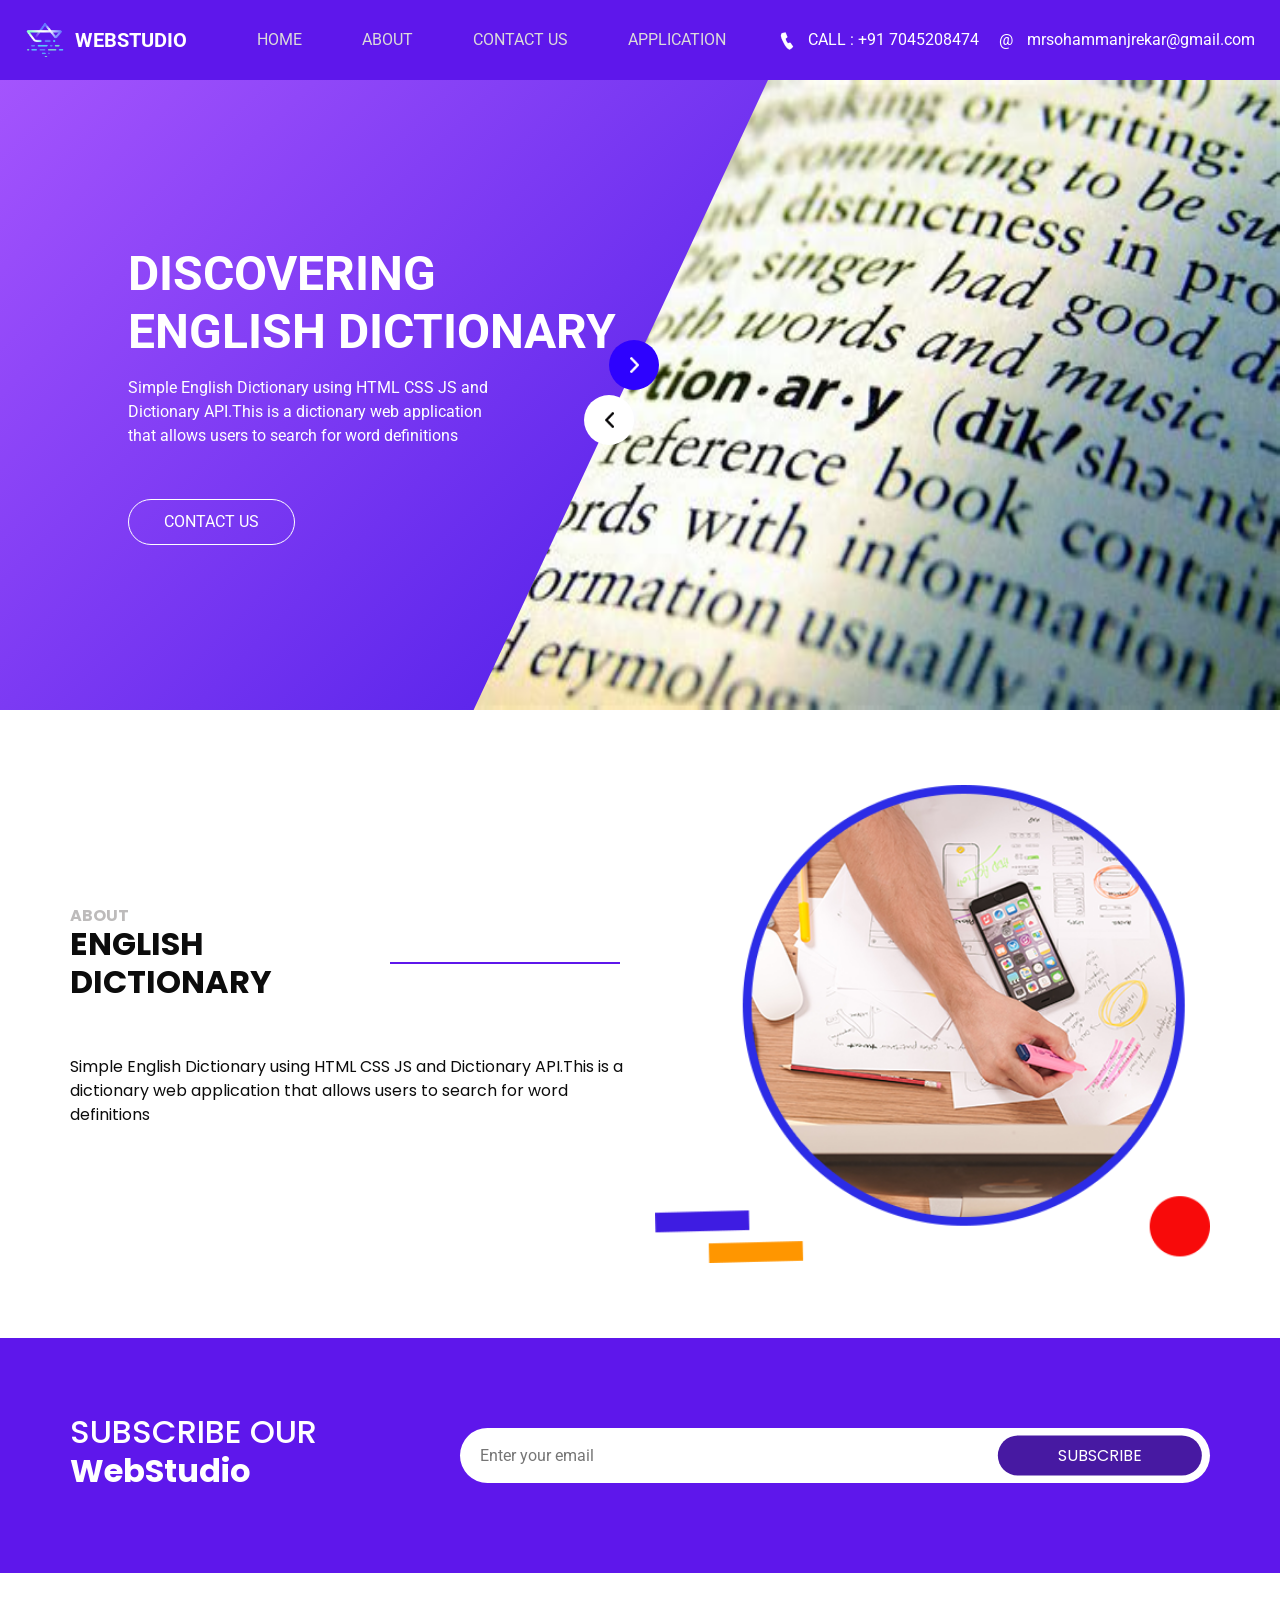
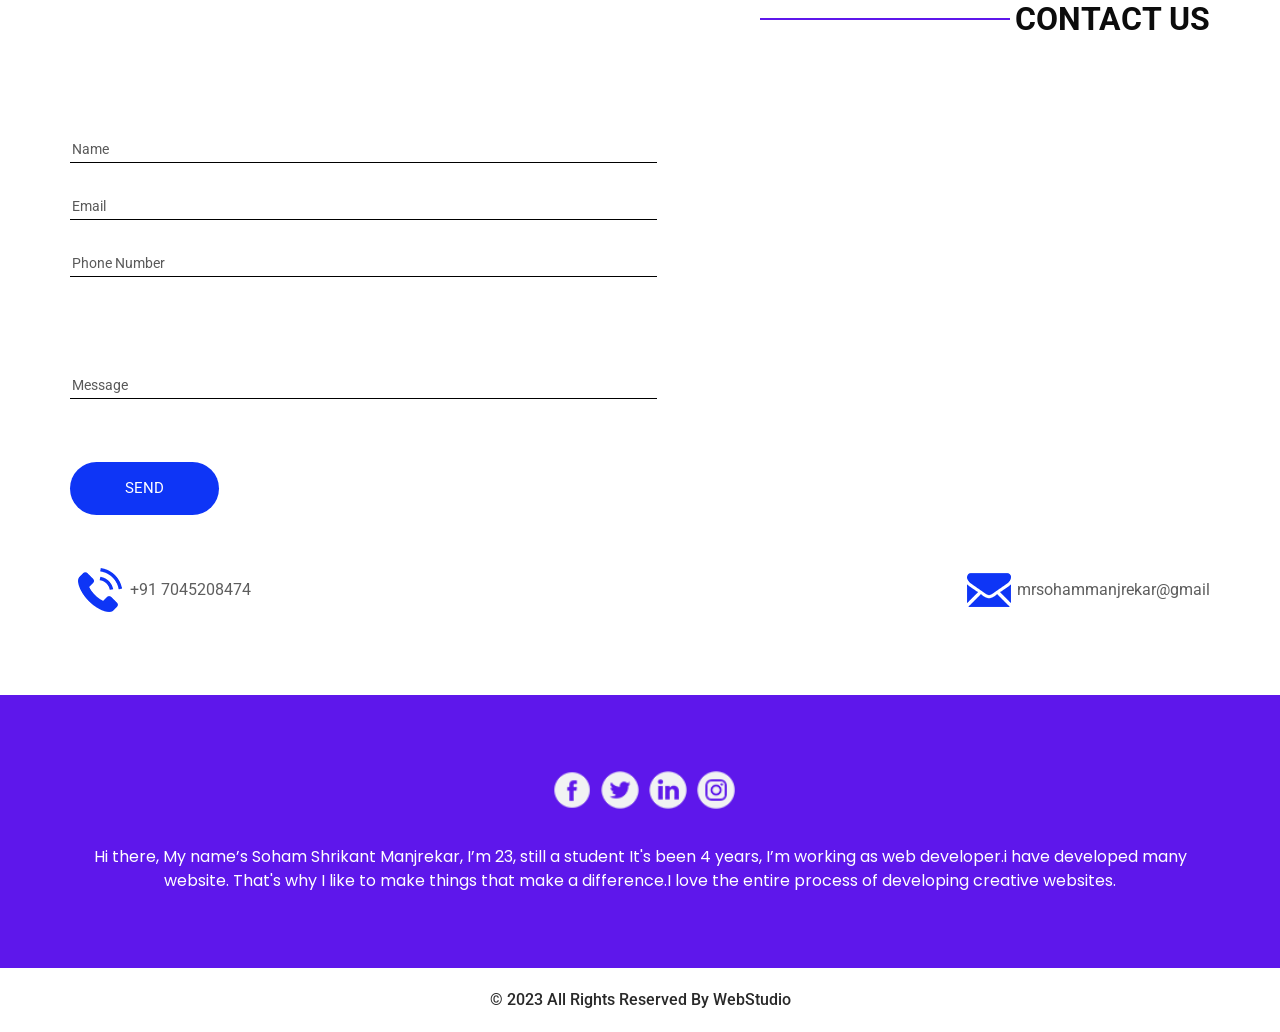
==== index.html @ 7dc36572 "upload" ====
<!DOCTYPE html>
<html>

<head>
  <meta charset="utf-8" />
  <meta http-equiv="X-UA-Compatible" content="IE=edge" />
  <meta name="viewport" content="width=device-width, initial-scale=1, shrink-to-fit=no" />
  <meta name="keywords" content="HTML CSS JS Dictionary" />
  <meta name="description" content="Simple English Dictionary using HTML CSS JS and Dictionary API." />
  <meta name="author" content="Soham Manjrekar" />
  <title>English Dictionary</title>
  <link rel="icon" type="image/x-icon" href="/images/logo.png">
  <link rel="stylesheet" type="text/css"
    href="https://cdnjs.cloudflare.com/ajax/libs/OwlCarousel2/2.1.3/assets/owl.carousel.min.css" />
  <link rel="stylesheet" type="text/css" href="css/bootstrap.css" />
  <link href="https://fonts.googleapis.com/css?family=Poppins:400,700|Roboto:400,700&display=swap" rel="stylesheet">
  <link href="css/style.css" rel="stylesheet" />
  <link href="css/responsive.css" rel="stylesheet" />
</head>

<body>
  <div class="hero_area">
    <header class="header_section">
      <div class="container-fluid">
        <nav class="navbar navbar-expand-lg custom_nav-container ">
          <a class="navbar-brand" href="index.html">
            <img src="images/logo.png" alt="">
            <span>
              WebStudio
            </span>
          </a>
          <button class="navbar-toggler" type="button" data-toggle="collapse" data-target="#navbarSupportedContent"
            aria-controls="navbarSupportedContent" aria-expanded="false" aria-label="Toggle navigation">
            <span class="navbar-toggler-icon"></span>
          </button>
          <div class="collapse navbar-collapse" id="navbarSupportedContent">
            <div class="d-flex mx-auto flex-column flex-lg-row align-items-center">
              <ul class="navbar-nav">
                <li class="nav-item active">
                  <a class="nav-link" href="index.html">Home <span class="sr-only">(current)</span></a>
                </li>
                <li class="nav-item">
                  <a class="nav-link" href="about.html">About </a>
                </li>
                <li class="nav-item">
                  <a class="nav-link" href="contact.html">Contact us</a>
                </li>
                <li class="nav-item">
                  <a class="nav-link" href="Application.html">Application </a>
                </li>
              </ul>
            </div>
            <div class="quote_btn-container  d-flex justify-content-center">
              <a href="">
                <img src="images/call.png" alt="">
                CALL : +91 7045208474
              </a>
              <a href="">
                <span>
                  @
                </span>
                mrsohammanjrekar@gmail.com
              </a>
            </div>
          </div>
        </nav>
      </div>
    </header>
    <section class=" slider_section position-relative">
      <div class="slider_bg-container">
      </div>
      <div class="slider-container">
        <div class="detail-box">
          <a class="carousel-control-prev" href="#carouselExampleControls" role="button" data-slide="prev">
            <span class="sr-only">Previous</span>
          </a>
          <a class="carousel-control-next" href="#carouselExampleControls" role="button" data-slide="next">
            <span class="sr-only">Next</span>
          </a>
          <h1>
            Discovering <br>
            English Dictionary
          </h1>
          <p>
            Simple English Dictionary using HTML CSS JS and Dictionary API.This is a dictionary web application that
            allows users to search for word definitions
          </p>
          <div>
            <a href="contact.html" class="slider-link">
              CONTACT US
            </a>
          </div>
        </div>
        <div class="img-box">
          <div id="carouselExampleControls" class="carousel slide" data-ride="carousel">
            <div class="carousel-inner">
              <div class="carousel-item active">
                <img src="images/project/dict1.jpg" alt="" style="height:70vh;">
              </div>
              <div class="carousel-item">
                <img src="images/project/dict2.jpg" alt="" style="height:70vh;">
              </div>
              <div class="carousel-item">
                <img src="images/project/dict3.jpg" alt="" style="height:70vh;">
              </div>
            </div>

          </div>

        </div>
      </div>
    </section>
  </div>
  <section class="about_section layout_padding">
    <div class="container">
      <div class="row">
        <div class="col-md-6">
          <div class="detail-box">
            <h6>
              About
            </h6>
            <div class="custom_heading-container">
              <h2>
                English Dictionary
              </h2>
              <hr>
            </div>
            <p>
              Simple English Dictionary using HTML CSS JS and Dictionary API.This is a dictionary web application that
              allows users to search for word definitions
            </p>
            <div>

            </div>
          </div>
        </div>
        <div class="col-md-6">
          <div class="img-box">
            <img src="images/about-img.png" alt="">
          </div>
        </div>
      </div>
    </div>
  </section>
  <section class="subscribe_section layout_padding">
    <div class="container">
      <div class="row">
        <div class="col-md-4">
          <h2>
            subscribe our <br>
            <span>
              WebStudio
            </span>
          </h2>
        </div>
        <div class="col-md-8">
          <form action="">
            <input type="text" placeholder="Enter your email">
            <button>
              Subscribe
            </button>
          </form>
        </div>
      </div>
    </div>
  </section>
  <section class="contact_section layout_padding-bottom" style="margin-top: 3vh;">
    <div class="container">
      <div class="d-flex flex-column align-items-end">
        <div class="custom_heading-container">
          <hr>
          <h2>
            Contact Us
          </h2>
        </div>
      </div>
      <div class="layout_padding-top layout_padding2-bottom">
        <div class="row">
          <div class="col-md-7">
            <form action="">
              <div class="contact_form-container">
                <div>
                  <div>
                    <input type="text" placeholder="Name">
                  </div>
                  <div>
                    <input type="email" placeholder="Email">
                  </div>
                  <div>
                    <input type="text" placeholder="Phone Number">
                  </div>
                  <div class="">
                    <input type="text" placeholder="Message" class="message_input">
                  </div>
                  <div class="mt-5">
                    <button type="submit">
                      send
                    </button>
                  </div>
                </div>

              </div>

            </form>
          </div>
          <div class="col-md-5">
            <div class="map-box">
              <div id="map">
                <div class="map-responsive">
                  <iframe
                    src="https://www.google.com/maps/embed/v1/place?key=AIzaSyA0s1a7phLN0iaD6-UE7m4qP-z21pH0eSc&q=Mumbai"
                    width="600" height="300" frameborder="0" style="border:0; width: 100%;" allowfullscreen></iframe>
                </div>
              </div>
            </div>
          </div>
        </div>
      </div>
      <div class="contact_items">

        <a href="">
          <div class="item ">
            <div class="img-box box-2">

            </div>
            <div class="detail-box">
              <p>
                +91 7045208474
              </p>
            </div>
          </div>
        </a>
        <a href="">
          <div class="item ">
            <div class="img-box box-3" style="width:10vw;">

            </div>
            <div class="detail-box">
              <p>
                mrsohammanjrekar@gmail
              </p>
            </div>
          </div>
        </a>
      </div>
    </div>
  </section>
  <section class="info_section layout_padding">
    <div class="container">
      <div class="info_social">
        <div>
          <a href="">
            <img src="images/fb.png" alt="">
          </a>
        </div>
        <div>
          <a href="">
            <img src="images/twitter.png" alt="">
          </a>
        </div>
        <div>
          <a href="">
            <img src="images/linkedin.png" alt="">
          </a>
        </div>
        <div>
          <a href="">
            <img src="images/insta.png" alt="">
          </a>
        </div>
      </div>
      <div>
        <p>
          Hi there, My name’s Soham Shrikant Manjrekar, I’m 23, still a student It's been 4 years, I’m working as web
          developer.i have developed many website.
          That's why I like to make things that make a difference.I love the entire process of developing creative
          websites.
        </p>
      </div>
    </div>
  </section>
  <section class="container-fluid footer_section">
    <p>
      &copy; 2023 All Rights Reserved By
      <a href="">WebStudio</a>
    </p>
  </section>
  <script type="text/javascript" src="js/jquery-3.4.1.min.js"></script>
  <script type="text/javascript" src="js/bootstrap.js"></script>
</body>
</body>

</html>
---- css/style.css ----
body {
  font-family: "Roboto", sans-serif;
  color: #0c0c0c;
  background-color: #ffffff;
}

.layout_padding {
  padding: 75px 0;
}

.layout_padding2 {
  padding: 45px 0;
}

.layout_padding2-top {
  padding-top: 45px;
}

.layout_padding2-bottom {
  padding-bottom: 45px;
}

.layout_padding-top {
  padding-top: 75px;
}

.layout_padding-bottom {
  padding-bottom: 75px;
}

.custom_heading-container {
  display: -webkit-box;
  display: -ms-flexbox;
  display: flex;
  -webkit-box-align: center;
      -ms-flex-align: center;
          align-items: center;
}

.custom_heading-container h2 {
  text-transform: uppercase;
  font-weight: bold;
}

.custom_heading-container hr {
  width: 250px;
  border: none;
  height: 1.5px;
  background-color: #5e17eb;
  margin: 0 5px 0.5rem 5px;
}

/*header section*/
.hero_area {
  position: relative;
}

.sub_page .hero_area {
  height: auto;
}

.hero_area.sub_pages {
  height: auto;
}

.header_section {
  background-color: #5e17eb;
  padding: 10px 0;
}

.header_section .container-fluid {
  padding-right: 25px;
  padding-left: 25px;
}

.header_section .nav_container {
  margin: 0 auto;
}

.header_section .quote_btn-container a {
  color: #ffffff;
}

.header_section .quote_btn-container a img {
  margin-right: 10px;
}

.header_section .quote_btn-container a span {
  margin: 0 10px 0 20px;
}

.custom_nav-container.navbar-expand-lg .navbar-nav .nav-link {
  padding: 10px 20px;
  color: #dbdada;
  text-align: center;
  text-transform: uppercase;
}

.custom_nav-container.navbar-expand-lg .navbar-nav .nav-link:hover {
  color: #ffffff;
}

a,
a:hover,
a:focus {
  text-decoration: none;
}

a:hover,
a:focus {
  color: initial;
}

.btn,
.btn:focus {
  outline: none !important;
  -webkit-box-shadow: none;
          box-shadow: none;
}

.navbar-brand,
.navbar-brand:hover {
  text-transform: uppercase;
  font-weight: bold;
  font-size: 24px;
}

.custom_nav-container .nav_search-btn {
  background-image: url(../images/search-icon.png);
  background-size: 22px;
  background-repeat: no-repeat;
  background-position-y: 7px;
  width: 35px;
  height: 35px;
  padding: 0;
  border: none;
}

.navbar-brand {
  display: -webkit-box;
  display: -ms-flexbox;
  display: flex;
  -webkit-box-align: center;
      -ms-flex-align: center;
          align-items: center;
}

.navbar-brand img {
  width: 40px;
  margin-right: 5px;
}

.navbar-brand span {
  font-size: 20px;
  font-weight: 700;
  color: #ffffff;
  margin-left: 5px;
}

.custom_nav-container {
  z-index: 99999;
  padding: 5px 0;
}

.custom_nav-container .navbar-toggler {
  outline: none;
}

.custom_nav-container .navbar-toggler .navbar-toggler-icon {
  background-image: url(../images/menu.png);
  background-size: 40px;
}

.slider_section .slider-container {
  display: -webkit-box;
  display: -ms-flexbox;
  display: flex;
  -webkit-box-align: center;
      -ms-flex-align: center;
          align-items: center;
  padding-left: 10%;
}

.slider_section .detail-box {
  width: 45%;
  z-index: 4;
  color: #ffffff;
}

.slider_section .detail-box h1 {
  text-transform: uppercase;
  font-weight: bold;
  font-size: 3rem;
}

.slider_section .detail-box p {
  width: 75%;
  margin-top: 15px;
}

.slider_section .detail-box .slider-link {
  display: inline-block;
  padding: 10px 35px;
  border: 1px solid #ffffff;
  background-color: transparent;
  color: #ffffff;
  border-radius: 25px;
  margin-top: 35px;
}

.slider_section .detail-box .slider-link:hover {
  background-color: #ffffff;
  color: black;
}

.slider_section .img-box {
  width: 73%;
  margin-left: -17%;
  position: relative;
  z-index: 2;
}

.slider_section .img-box img {
  width: 100%;
}

.slider_section .slider_bg-container {
  position: absolute;
  width: 100%;
  height: 100%;
  background: linear-gradient(135deg, #a454fd, #2b05df);
  z-index: 3;
  -webkit-clip-path: polygon(0 0, 60% 0, 37% 100%, 0% 100%);
          clip-path: polygon(0 0, 60% 0, 37% 100%, 0% 100%);
}

.slider_section .carousel-control-prev,
.slider_section .carousel-control-next {
  left: 47.6%;
  width: 50px;
  height: 50px;
  z-index: 9;
  background-size: 9px;
  background-repeat: no-repeat;
  background-position: center;
  opacity: 1;
  border-radius: 100%;
}

.slider_section .carousel-control-prev {
  background-image: url(../images/prev.png);
  background-color: #ffffff;
  top: 50%;
  -webkit-transform: translate(-50%, 0);
          transform: translate(-50%, 0);
}

.slider_section .carousel-control-next {
  background-image: url(../images/next.png);
  background-color: #2e02fe;
  top: calc(50% - 30px);
  -webkit-transform: translate(0, -50%);
          transform: translate(0, -50%);
}

.about_section {
  font-family: "Poppins", sans-serif;
}

.about_section .row {
  -webkit-box-align: center;
      -ms-flex-align: center;
          align-items: center;
}

.about_section a {
  display: inline-block;
  padding: 8px 25px;
  background-color: #000000;
  border: 1px solid #000000;
  color: #ffffff;
  border-radius: 25px;
  margin-top: 45px;
}

.about_section a:hover {
  background-color: transparent;
  color: #000000;
}

.about_section p {
  margin-top: 45px;
}

.about_section .img-box img {
  width: 100%;
}

.about_section h6 {
  text-transform: uppercase;
  color: #bdbbbb;
  font-weight: bold;
  margin: 0;
}

.service_section {
  position: relative;
  font-family: "Poppins", sans-serif;
}

.service_section h2,
.service_section p {
  color: white;
}

.service_section hr {
  background-color: #ffffff;
}

.service_section .service_container {
  display: -webkit-box;
  display: -ms-flexbox;
  display: flex;
  -webkit-box-pack: justify;
      -ms-flex-pack: justify;
          justify-content: space-between;
}

.service_section .box {
  width: 175px;
  text-align: center;
  margin: 30px 0;
  font-family: "Roboto", sans-serif;
}

.service_section .box .img-2 {
  display: none;
}

.service_section .box .img-box {
  width: 175px;
  height: 175px;
  display: -webkit-box;
  display: -ms-flexbox;
  display: flex;
  -webkit-box-pack: center;
      -ms-flex-pack: center;
          justify-content: center;
  -webkit-box-align: center;
      -ms-flex-align: center;
          align-items: center;
  background-color: #ffffff;
}

.service_section .box .name {
  margin-top: 15px;
}

.service_section .box .name h6 {
  text-transform: uppercase;
  color: #000000;
  font-weight: bold;
}

.service_section .box:hover .img-1 {
  display: none;
}

.service_section .box:hover .img-2 {
  display: inline-block;
}

.service_section::before {
  content: "";
  position: absolute;
  width: 100%;
  height: 55%;
  top: 0;
  left: 0;
  background-image: url(../images/background.jpg);
  z-index: -1;
}

.service_section .read-btn {
  display: -webkit-box;
  display: -ms-flexbox;
  display: flex;
  -webkit-box-pack: center;
      -ms-flex-pack: center;
          justify-content: center;
}

.service_section .read-btn a {
  display: inline-block;
  padding: 8px 25px;
  background-color: #000000;
  border: 1px solid #000000;
  color: #ffffff;
  border-radius: 25px;
}

.service_section .read-btn a:hover {
  background-color: transparent;
  color: #000000;
}




.subscribe_section {
  background-color: #5e17eb;
}

.subscribe_section .row {
  -webkit-box-align: center;
      -ms-flex-align: center;
          align-items: center;
}

.subscribe_section h2,
.subscribe_section button {
  font-family: "Poppins", sans-serif;
}

.subscribe_section h2 {
  color: #ffffff;
  text-transform: uppercase;
}

.subscribe_section h2 span {
  text-transform: none;
  font-weight: bold;
}

.subscribe_section form {
  display: -webkit-box;
  display: -ms-flexbox;
  display: flex;
}

.subscribe_section form input {
  border: none;
  min-width: 100%;
  height: 55px;
  background-color: #ffffff;
  padding: 0 20px;
  border-radius: 50px;
  outline: none;
}

.subscribe_section form button {
  border: none;
  padding: 0 60px;
  height: 40px;
  border-radius: 35px;
  color: #ffffff;
  background-color: #4719a2;
  -webkit-transform: translate(-104%, 7.5px);
          transform: translate(-104%, 7.5px);
  text-align: center;
  text-transform: uppercase;
}

.subscribe_section form button:hover {
  background-color: #0000ff;
}


.contact_section .contact_form-container input {
  border: none;
  outline: none;
  border-bottom: 1px solid #000;
  width: 90%;
  margin: 15px 0;
  background-color: transparent;
}

.contact_section .contact_form-container input::-webkit-input-placeholder {
  color: #595959;
  font-size: 14px;
}

.contact_section .contact_form-container input:-ms-input-placeholder {
  color: #595959;
  font-size: 14px;
}

.contact_section .contact_form-container input::-ms-input-placeholder {
  color: #595959;
  font-size: 14px;
}

.contact_section .contact_form-container input::placeholder {
  color: #595959;
  font-size: 14px;
}

.contact_section .contact_form-container input.message_input {
  margin-top: 80px;
}

.contact_section .contact_form-container button {
  border: none;
  background-color: #0e35f6;
  color: #fff;
  font-size: 15px;
  padding: 15px 55px;
  border-radius: 30px;
  text-transform: uppercase;
}

.contact_section .contact_form-container button:hover {
  background-color: #082de2;
}

.contact_section .map-box #map {
  width: 100%;
  height: 100%;
}

.contact_items {
  margin: 0 auto;
  display: -webkit-box;
  display: -ms-flexbox;
  display: flex;
  -webkit-box-pack: justify;
      -ms-flex-pack: justify;
          justify-content: space-between;
}

.contact_items .item {
  width: 250px;
  display: -webkit-box;
  display: -ms-flexbox;
  display: flex;
  -webkit-box-align: center;
      -ms-flex-align: center;
          align-items: center;
  text-align: center;
}

.contact_items .item .img-box {
  width: 60px;
  height: 60px;
  border-radius: 100%;
  background-repeat: no-repeat;
  background-position: center;
}

.contact_items .item .detail-box {
  color: #5e5e5e;
}

.contact_items .item .detail-box p {
  margin: 0;
}

.contact_items {
  position: relative;
}

.contact_items a {
  position: relative;
}

.contact_items .item .img-box.box-1 {
  background-image: url(../images/location.png);
}

.contact_items .item .img-box.box-2 {
  background-image: url(../images/telephone.png);
}

.contact_items .item .img-box.box-3 {
  background-image: url(../images/envelope.png);
}

.info_section {
  text-align: center;
  font-family: "Poppins", sans-serif;
  background-color: #5e17eb;
  color: #ffffff;
}

.info_section .info_social {
  display: -webkit-box;
  display: -ms-flexbox;
  display: flex;
  -webkit-box-pack: center;
      -ms-flex-pack: center;
          justify-content: center;
  margin: 0 auto 20px auto;
}

.info_section .info_social img {
  width: 40px;
  margin-left: 8px;
}

.info_section p {
  margin: 35px 0 0 0;
}

.footer_section {
  background-color: #ffffff;
  padding: 20px;
  font-weight: 500;
}

.footer_section p {
  color: #292929;
  margin: 0;
  text-align: center;
}

.footer_section a {
  color: #292929;
}
---- css/responsive.css ----
@media (max-width: 1120px) {

  .quote_btn-container a {
    display: none;
  }
}

@media (max-width: 992px) {


  .slider_section .slider-container {
    flex-direction: column;
    padding: 0;
  }

  .slider_section .detail-box {
    width: 100%;
    text-align: center;
    padding: 75px 15px;
    background: linear-gradient(135deg, #a454fd, #2b05df);
    position: relative;
  }

  .slider_section .img-box {
    width: 100%;
    margin: 0;
  }

  .slider_section .slider_bg-container {
    display: none;
  }

  .slider_section .detail-box p {
    width: 90%;
    margin-left: auto;
    margin-right: auto;
  }

  .slider_section .carousel-control-prev,
  .slider_section .carousel-control-next {
    top: initial;
    bottom: 0;
    left: 44.6%;
  }

  .slider_section .carousel-control-prev {
    transform: translate(0, 50%);
  }

  .slider_section .carousel-control-next {
    transform: translate(115%, 50%);
  }

  .service_section .service_container {
    flex-wrap: wrap;
    justify-content: center;
  }

  .service_section .box {
    margin: 25px;
  }

  .service_section .box .name h6 {
    color: #ffffff;
  }

  .service_section::before {
    height: 100%;
  }

  .portfolio_section {
    padding-top: 75px;
  }

  .contact_items {
    flex-wrap: wrap;
    justify-content: center;
  }

  .contact_items .item {
    margin: 20px;
  }
}

@media (max-width: 768px) {
  .client_section .client_container {
    width: 100%;
  }

  .client_section .client_container .box {
    margin: 20px 15px;
  }

  .client_section .carousel-control-prev,
  .client_section .carousel-control-next {
    display: none;
  }

  .subscribe_section form {
    margin-top: 25px;
  }

  .contact_section .contact_form-container button {
    margin-bottom: 45px;
  }

  .contact_section .contact_form-container input {
    width: 100%;
  }
}

@media (max-width: 576px) {

  .slider_section .carousel-control-prev,
  .slider_section .carousel-control-next {

    left: 41.6%;
  }

  .custom_heading-container hr {
    display: none;
  }
}

@media (max-width: 480px) {

  .slider_section .carousel-control-prev,
  .slider_section .carousel-control-next {
    left: 39%;
  }

  .subscribe_section form {
    flex-direction: column;
    align-items: center;
  }

  .subscribe_section form button {
    transform: none;
    margin-top: 15px;
  }

  .slider_section .detail-box h1 {
    font-size: 2.5rem;
  }
}

@media (max-width: 420px) {}

@media (max-width: 360px) {

  .slider_section .carousel-control-prev,
  .slider_section .carousel-control-next {
    left: 36%;
  }
}

@media (min-width: 1200px) {
  .container {
    max-width: 1170px;
  }

  .custom_nav-container.navbar-expand-lg .navbar-nav .nav-link {
    padding: 10px 30px;
  }
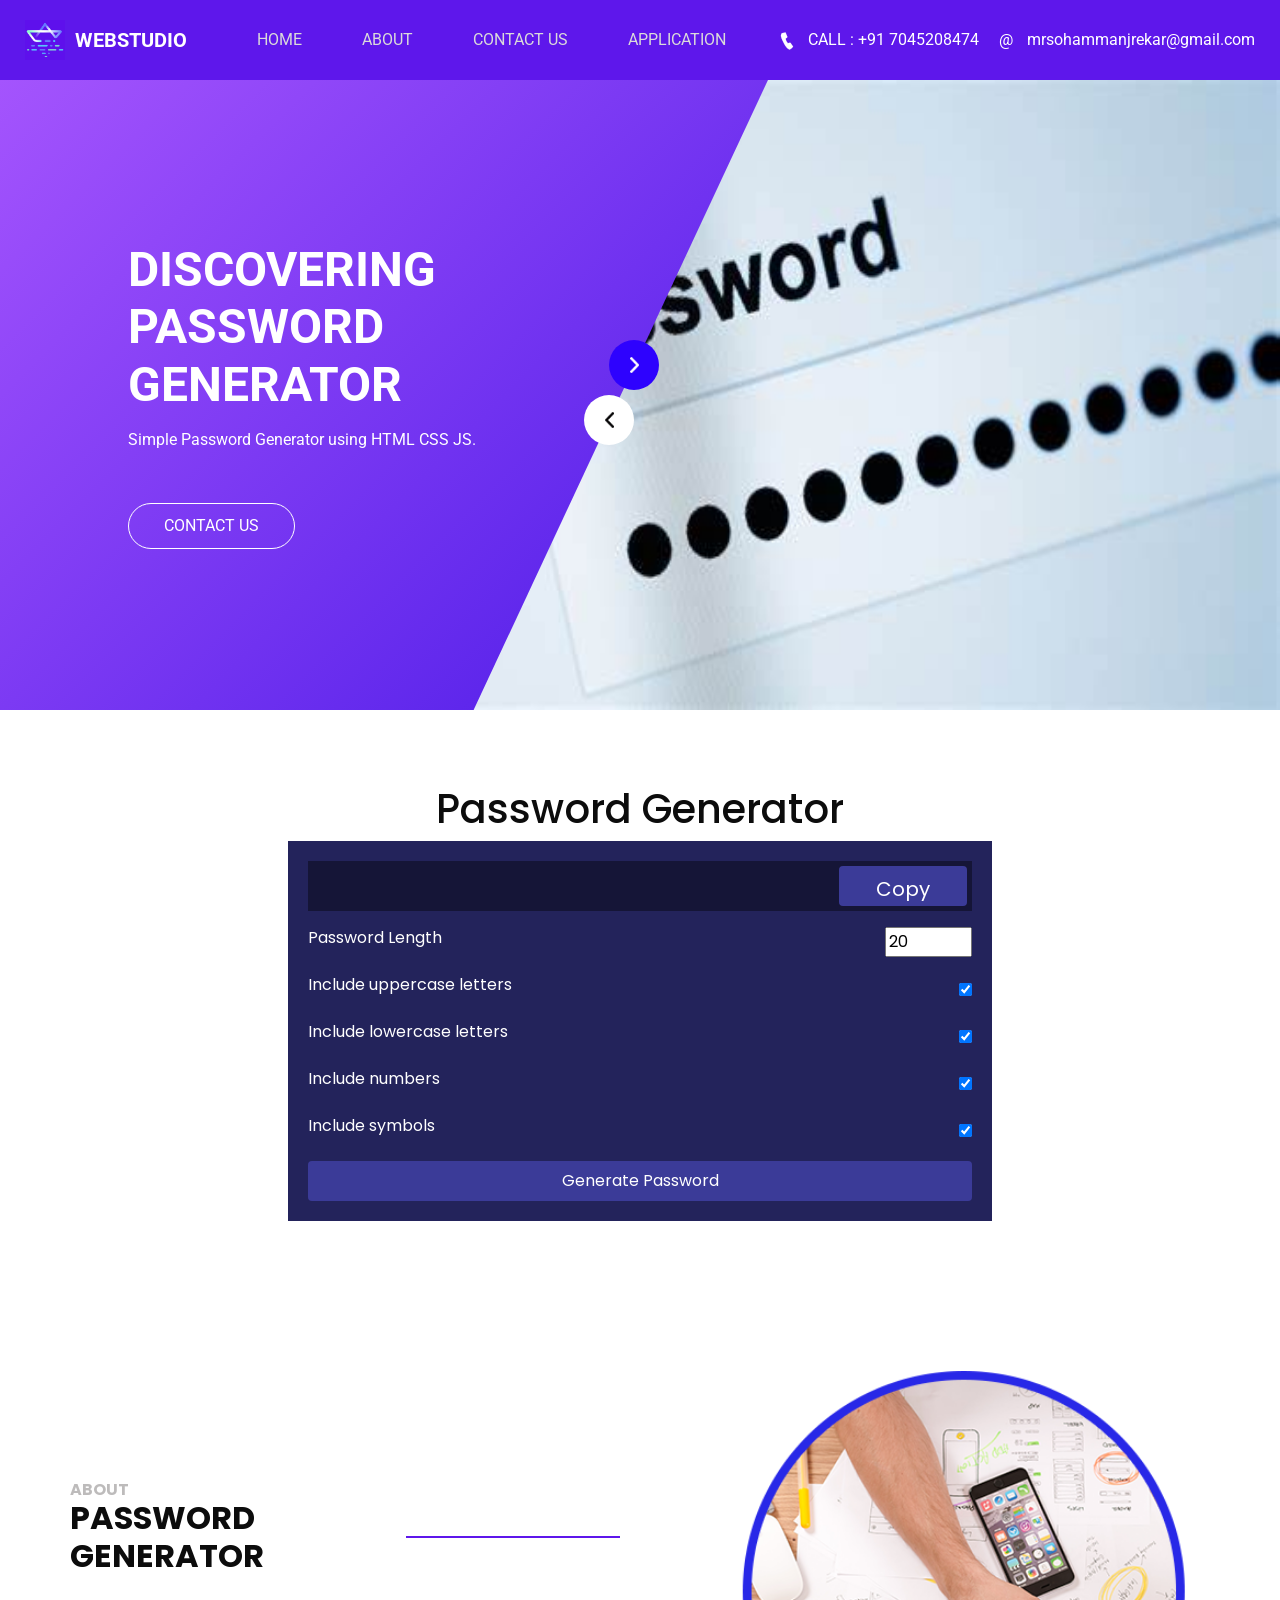
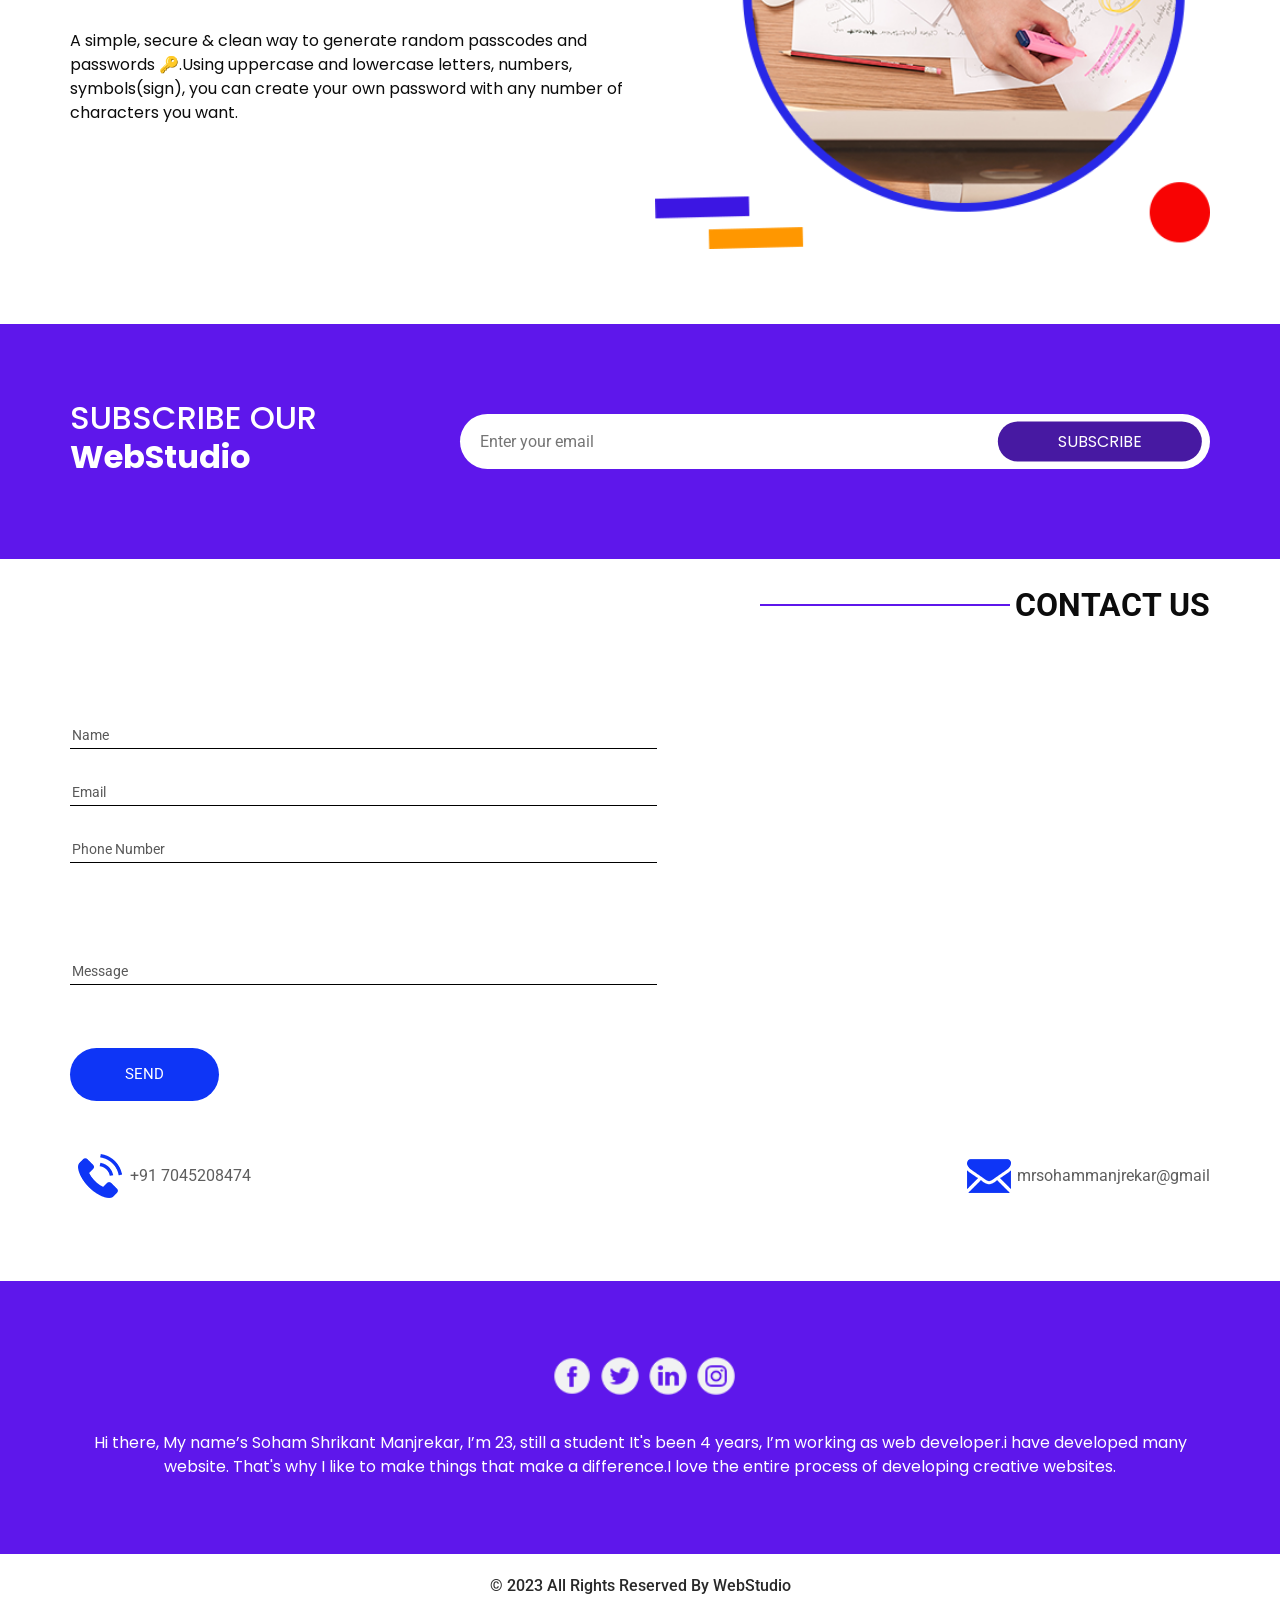
==== commit e468fbd7: "update" ====
--- a/index.html
+++ b/index.html
@@ -8,7 +8,7 @@
   <meta name="keywords" content="HTML CSS JS Dictionary" />
   <meta name="description" content="Simple English Dictionary using HTML CSS JS and Dictionary API." />
   <meta name="author" content="Soham Manjrekar" />
-  <title>English Dictionary</title>
+  <title>Password Generator</title>
   <link rel="icon" type="image/x-icon" href="/images/logo.png">
   <link rel="stylesheet" type="text/css"
     href="https://cdnjs.cloudflare.com/ajax/libs/OwlCarousel2/2.1.3/assets/owl.carousel.min.css" />
@@ -79,11 +79,10 @@
           </a>
           <h1>
             Discovering <br>
-            English Dictionary
+            Password Generator
           </h1>
           <p>
-            Simple English Dictionary using HTML CSS JS and Dictionary API.This is a dictionary web application that
-            allows users to search for word definitions
+            Simple Password Generator using HTML CSS JS.
           </p>
           <div>
             <a href="contact.html" class="slider-link">
@@ -95,13 +94,13 @@
           <div id="carouselExampleControls" class="carousel slide" data-ride="carousel">
             <div class="carousel-inner">
               <div class="carousel-item active">
-                <img src="images/project/dict1.jpg" alt="" style="height:70vh;">
+                <img src="images/project/pass1.jpg" alt="" style="height:70vh;">
               </div>
               <div class="carousel-item">
-                <img src="images/project/dict2.jpg" alt="" style="height:70vh;">
+                <img src="images/project/pass2.jpg" alt="" style="height:70vh;">
               </div>
               <div class="carousel-item">
-                <img src="images/project/dict3.jpg" alt="" style="height:70vh;">
+                <img src="images/project/pass3.jpg" alt="" style="height:70vh;">
               </div>
             </div>
 
@@ -111,6 +110,41 @@
       </div>
     </section>
   </div>
+
+  <section class="about_section layout_padding">
+    <h1 class="text-center">Password Generator</h1>
+    <div class="container container1">
+      <div class="result-container">
+        <span id="result"></span>
+        <button class="btn" id="clipboard" style="width:10vw;">
+          Copy
+        </button>
+      </div>
+      <div class="settings">
+        <div class="setting">
+          <label for="length">Password Length</label>
+          <input type="number" name="length" id="length" min="4" max="20" value="20" />
+        </div>
+        <div class="setting">
+          <label for="uppercase">Include uppercase letters</label>
+          <input type="checkbox" name="uppercase" id="uppercase" checked />
+        </div>
+        <div class="setting">
+          <label for="lowercase">Include lowercase letters</label>
+          <input type="checkbox" name="lowercase" id="lowercase" checked />
+        </div>
+        <div class="setting">
+          <label for="numbers">Include numbers</label>
+          <input type="checkbox" name="numbers" id="numbers" checked />
+        </div>
+        <div class="setting">
+          <label for="symbols">Include symbols</label>
+          <input type="checkbox" name="symbols" id="symbols" checked />
+        </div>
+      </div>
+      <button class="btn btn-large" id="generate">Generate Password</button>
+    </div>
+  </section>
   <section class="about_section layout_padding">
     <div class="container">
       <div class="row">
@@ -121,13 +155,13 @@
             </h6>
             <div class="custom_heading-container">
               <h2>
-                English Dictionary
+                Password Generator
               </h2>
               <hr>
             </div>
             <p>
-              Simple English Dictionary using HTML CSS JS and Dictionary API.This is a dictionary web application that
-              allows users to search for word definitions
+              A simple, secure & clean way to generate random passcodes and passwords 🔑.Using uppercase and lowercase
+              letters, numbers, symbols(sign), you can create your own password with any number of characters you want.
             </p>
             <div>
 
@@ -285,8 +319,10 @@
       <a href="">WebStudio</a>
     </p>
   </section>
+  <script type="text/javascript" src="js/index.js"></script>
   <script type="text/javascript" src="js/jquery-3.4.1.min.js"></script>
   <script type="text/javascript" src="js/bootstrap.js"></script>
+
 </body>
 </body>
 
--- a/css/style.css
+++ b/css/style.css
@@ -4,6 +4,76 @@
   background-color: #ffffff;
 }
 
+
+.container1 {
+  background-color: #23235b;
+  box-shadow: 0px 2px 10px rgba(255, 255, 255, 0.2);
+  padding: 20px;
+  width: 55vw;
+  max-width: 100%;
+  color: white;
+}
+
+.result-container {
+  background-color: rgba(0, 0, 0, 0.4);
+  display: flex;
+  justify-content: flex-start;
+  align-items: center;
+  position: relative;
+  font-size: 18px;
+  letter-spacing: 1px;
+  padding: 12px 10px;
+  height: 50px;
+  width: 100%;
+}
+
+.result-container #result {
+  word-wrap: break-word;
+  max-width: calc(100% - 40px);
+}
+
+.result-container .btn {
+  position: absolute;
+  top: 5px;
+  right: 5px;
+  width: 40px;
+  height: 40px;
+  font-size: 20px;
+}
+
+.btn {
+  background-color: #3b3b98;
+  color: #fff;
+  border: none;
+  font-size: 16px;
+  padding: 8px 12px;
+  cursor: pointer;
+}
+
+.btn-large {
+  display: block;
+  width: 100%;
+}
+
+.setting {
+  display: flex;
+  justify-content: space-between;
+  align-items: center;
+  margin: 15px 0;
+}
+
+.toast {
+  position: fixed;
+  bottom: 10px;
+  right: 10px;
+  background-color: #fff;
+  color: #3b3b98;
+  border-radius: 5px;
+  padding: 1rem 2rem;
+  margin: 0.5rem;
+}
+
+
 .layout_padding {
   padding: 75px 0;
 }
@@ -23,7 +93,9 @@
 .layout_padding-top {
   padding-top: 75px;
 }
-
+#weight-condition{
+  color: #0000ff;
+}
 .layout_padding-bottom {
   padding-bottom: 75px;
 }
@@ -310,7 +382,7 @@
 
 .service_section h2,
 .service_section p {
-  color: white;
+  color: rgb(0, 0, 0);
 }
 
 .service_section hr {
@@ -349,7 +421,7 @@
   -webkit-box-align: center;
       -ms-flex-align: center;
           align-items: center;
-  background-color: #ffffff;
+  background-color: #000000;
 }
 
 .service_section .box .name {
@@ -374,10 +446,10 @@
   content: "";
   position: absolute;
   width: 100%;
-  height: 55%;
+  height: 100%;
   top: 0;
   left: 0;
-  background-image: url(../images/background.jpg);
+  background-image: url('https://wallpapercave.com/wp/wp5098796.jpg');
   z-index: -1;
 }
 
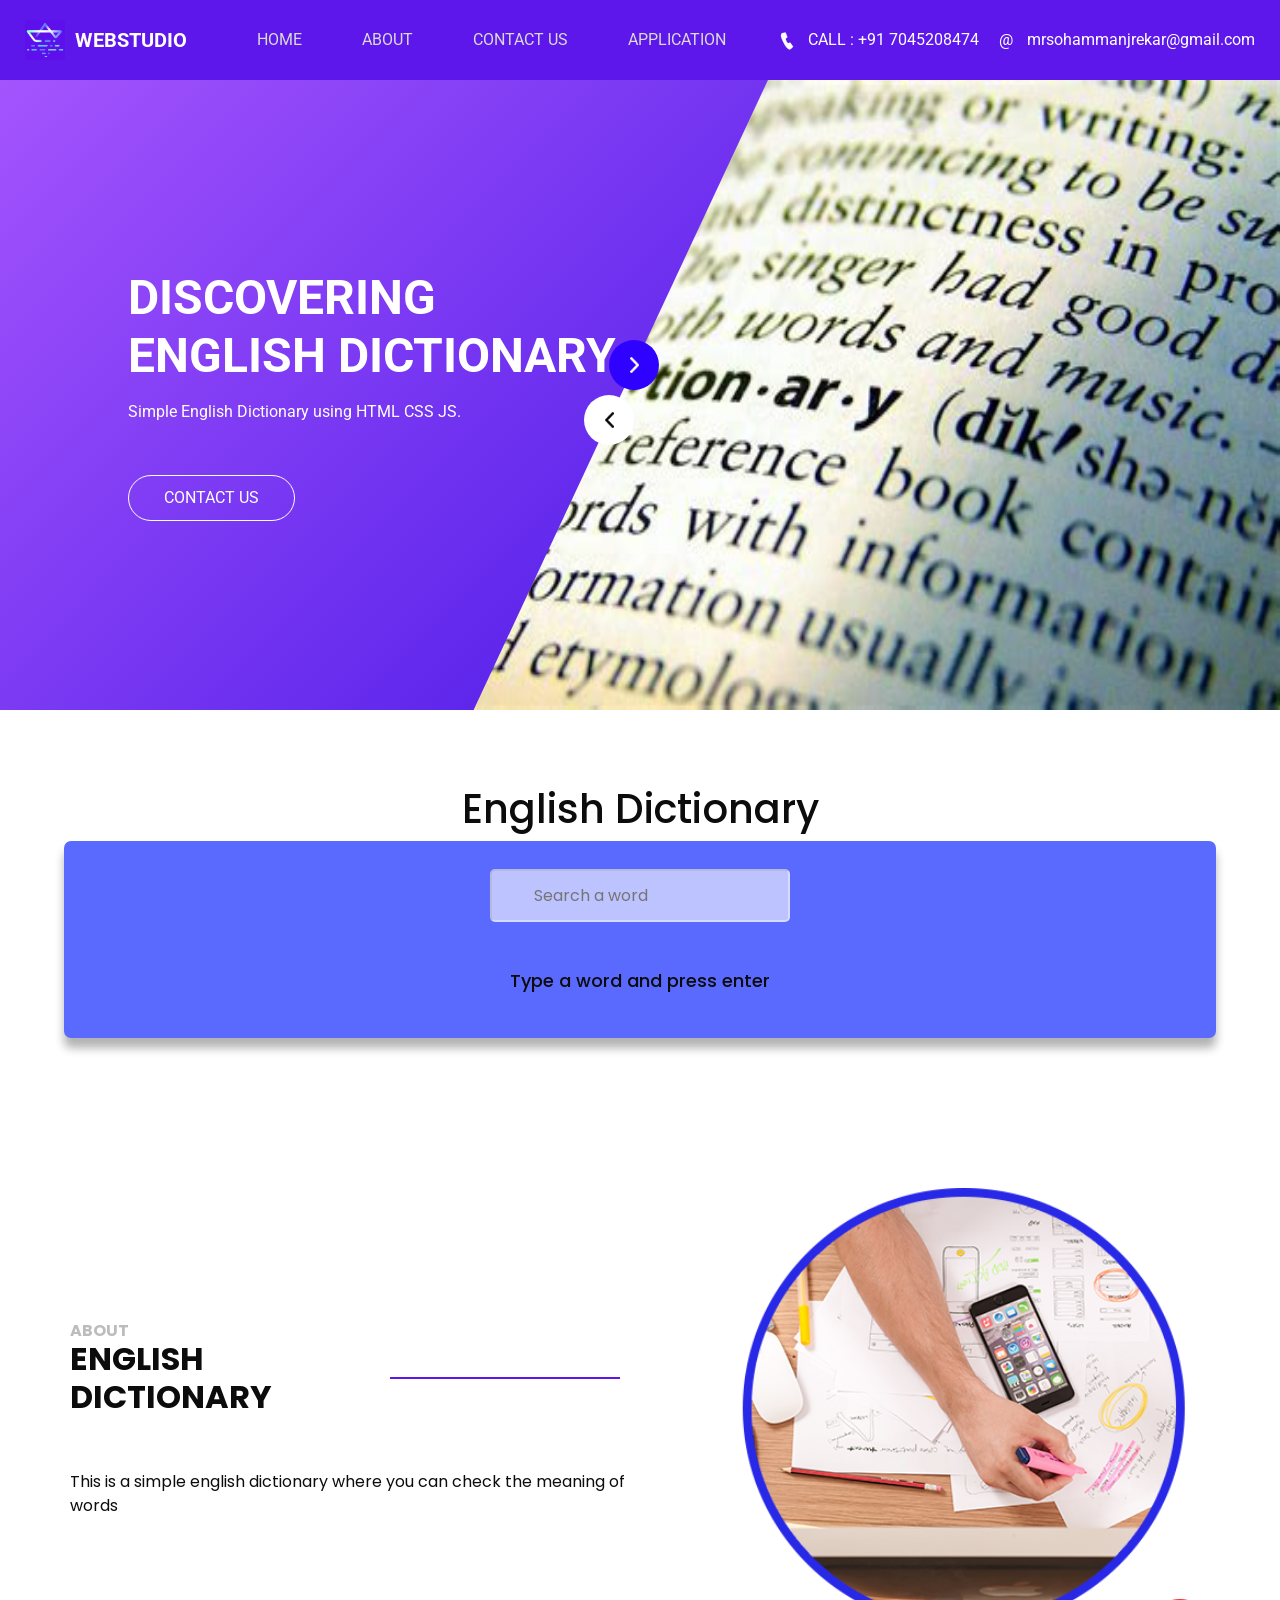
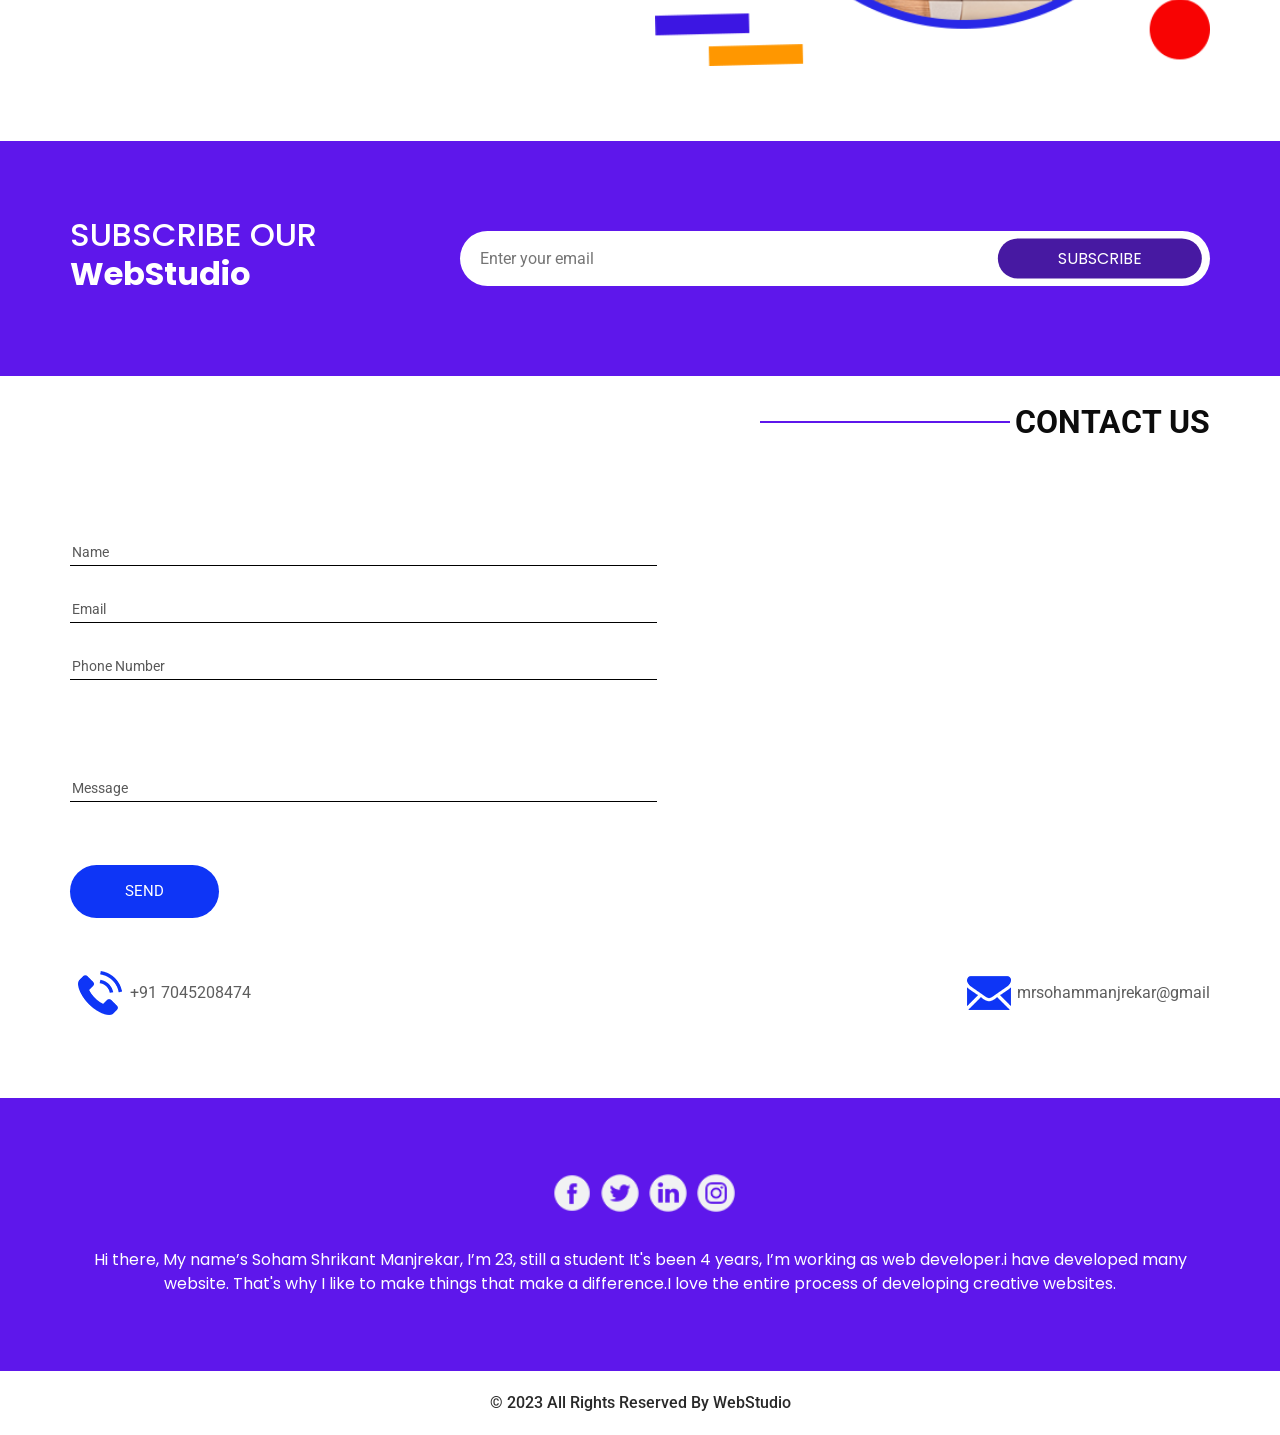
==== commit 499e1b23: "update" ====
--- a/index.html
+++ b/index.html
@@ -8,7 +8,7 @@
   <meta name="keywords" content="HTML CSS JS Dictionary" />
   <meta name="description" content="Simple English Dictionary using HTML CSS JS and Dictionary API." />
   <meta name="author" content="Soham Manjrekar" />
-  <title>Password Generator</title>
+  <title>English Dictionary</title>
   <link rel="icon" type="image/x-icon" href="/images/logo.png">
   <link rel="stylesheet" type="text/css"
     href="https://cdnjs.cloudflare.com/ajax/libs/OwlCarousel2/2.1.3/assets/owl.carousel.min.css" />
@@ -79,10 +79,10 @@
           </a>
           <h1>
             Discovering <br>
-            Password Generator
+            English Dictionary
           </h1>
           <p>
-            Simple Password Generator using HTML CSS JS.
+            Simple English Dictionary using HTML CSS JS.
           </p>
           <div>
             <a href="contact.html" class="slider-link">
@@ -94,13 +94,13 @@
           <div id="carouselExampleControls" class="carousel slide" data-ride="carousel">
             <div class="carousel-inner">
               <div class="carousel-item active">
-                <img src="images/project/pass1.jpg" alt="" style="height:70vh;">
+                <img src="images/project/dict1.jpg" alt="" style="height:70vh;">
               </div>
               <div class="carousel-item">
-                <img src="images/project/pass2.jpg" alt="" style="height:70vh;">
+                <img src="images/project/dict2.jpg" alt="" style="height:70vh;">
               </div>
               <div class="carousel-item">
-                <img src="images/project/pass3.jpg" alt="" style="height:70vh;">
+                <img src="images/project/dict3.jpg" alt="" style="height:70vh;">
               </div>
             </div>
 
@@ -112,37 +112,16 @@
   </div>
 
   <section class="about_section layout_padding">
-    <h1 class="text-center">Password Generator</h1>
+    <h1 class="text-center">English Dictionary</h1>
     <div class="container container1">
-      <div class="result-container">
-        <span id="result"></span>
-        <button class="btn" id="clipboard" style="width:10vw;">
-          Copy
-        </button>
-      </div>
-      <div class="settings">
-        <div class="setting">
-          <label for="length">Password Length</label>
-          <input type="number" name="length" id="length" min="4" max="20" value="20" />
-        </div>
-        <div class="setting">
-          <label for="uppercase">Include uppercase letters</label>
-          <input type="checkbox" name="uppercase" id="uppercase" checked />
-        </div>
-        <div class="setting">
-          <label for="lowercase">Include lowercase letters</label>
-          <input type="checkbox" name="lowercase" id="lowercase" checked />
-        </div>
-        <div class="setting">
-          <label for="numbers">Include numbers</label>
-          <input type="checkbox" name="numbers" id="numbers" checked />
-        </div>
-        <div class="setting">
-          <label for="symbols">Include symbols</label>
-          <input type="checkbox" name="symbols" id="symbols" checked />
-        </div>
-      </div>
-      <button class="btn btn-large" id="generate">Generate Password</button>
+      <input placeholder="Search a word" type="text" class="input" id="input" />
+      <p class="info-text" id="info-text">Type a word and press enter</p>
+      <div class="meaning-container" id="meaning-container">
+        <p>Word Title: <span class="title" id="title">___</span></p>
+        <p>Meaning: <span class="meaning" id="meaning">___</span></p>
+        <audio src="" controls id="audio"></audio>
+      </div>
+
     </div>
   </section>
   <section class="about_section layout_padding">
@@ -155,14 +134,12 @@
             </h6>
             <div class="custom_heading-container">
               <h2>
-                Password Generator
+                English Dictionary
               </h2>
               <hr>
             </div>
             <p>
-              A simple, secure & clean way to generate random passcodes and passwords 🔑.Using uppercase and lowercase
-              letters, numbers, symbols(sign), you can create your own password with any number of characters you want.
-            </p>
+              This is a simple english dictionary where you can check the meaning of words</p>
             <div>
 
             </div>
--- a/css/style.css
+++ b/css/style.css
@@ -5,72 +5,34 @@
 }
 
 
-.container1 {
-  background-color: #23235b;
-  box-shadow: 0px 2px 10px rgba(255, 255, 255, 0.2);
-  padding: 20px;
-  width: 55vw;
-  max-width: 100%;
-  color: white;
-}
-
-.result-container {
-  background-color: rgba(0, 0, 0, 0.4);
-  display: flex;
-  justify-content: flex-start;
-  align-items: center;
-  position: relative;
+.container1{
+  background-color: rgb(90, 106, 255);
+  padding: 28px;
+  border-radius: 7px;
+  box-shadow: 0 10px 10px rgba(0,0,0,.3);
+  width: 90%;
+  max-width: 550px;
+  text-align: center;
   font-size: 18px;
-  letter-spacing: 1px;
-  padding: 12px 10px;
-  height: 50px;
-  width: 100%;
-}
-
-.result-container #result {
-  word-wrap: break-word;
-  max-width: calc(100% - 40px);
-}
-
-.result-container .btn {
-  position: absolute;
-  top: 5px;
-  right: 5px;
-  width: 40px;
-  height: 40px;
-  font-size: 20px;
-}
-
-.btn {
-  background-color: #3b3b98;
-  color: #fff;
-  border: none;
+  font-weight: 500;
+}
+
+.heading{
+  font-size: 28px;
+}
+
+.input{
+  height: 53px;
+  width: 300px;
+  background-color: rgba(255,255,255, .6);
+  border-color: rgba(255,255,255, .4);
   font-size: 16px;
-  padding: 8px 12px;
-  cursor: pointer;
-}
-
-.btn-large {
-  display: block;
-  width: 100%;
-}
-
-.setting {
-  display: flex;
-  justify-content: space-between;
-  align-items: center;
-  margin: 15px 0;
-}
-
-.toast {
-  position: fixed;
-  bottom: 10px;
-  right: 10px;
-  background-color: #fff;
-  color: #3b3b98;
+  padding: 0 42px;
   border-radius: 5px;
-  padding: 1rem 2rem;
-  margin: 0.5rem;
+}
+
+.meaning-container{
+  display: none;
 }
 
 
